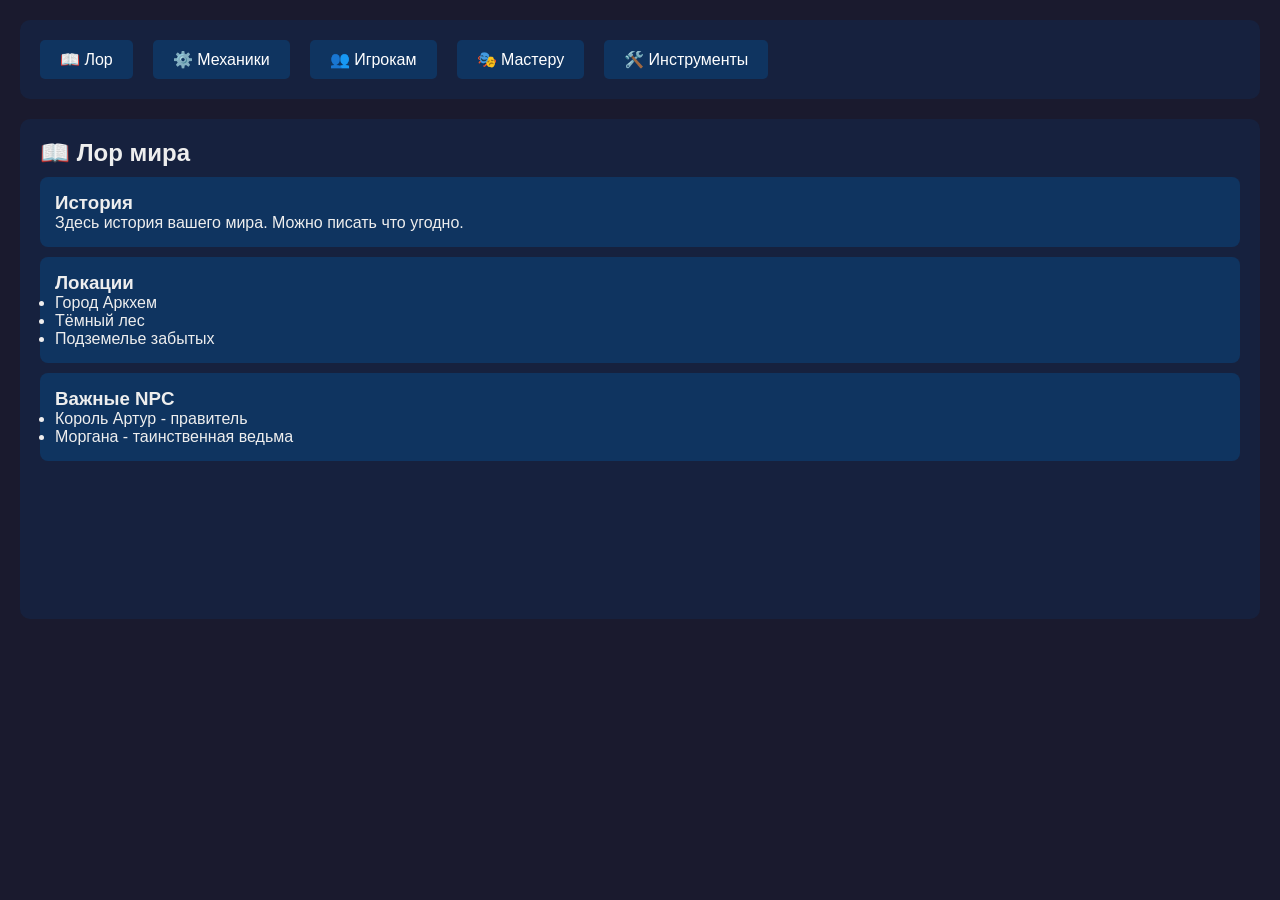
==== index.html @ 0fa033aa "Add files via upload" ====
<!DOCTYPE html>
<html lang="ru">
<head>
    <meta charset="UTF-8">
    <title>NRI Инструментарий</title>
    <link rel="stylesheet" href="css/base.css">
</head>
<body>

    <!-- МЕНЮ -->
    <div class="menu">
        <button data-page="lore">📖 Лор</button>
        <button data-page="mechanics">⚙️ Механики</button>
        <button data-page="players">👥 Игрокам</button>
        <button data-page="master">🎭 Мастеру</button>
        <button data-page="tools">🛠️ Инструменты</button>
    </div>

    <!-- КОНТЕЙНЕР ДЛЯ ПОДГРУЗКИ СТРАНИЦ -->
    <div id="content"></div>

    <script src="script.js"></script>
</body>
</html>
---- css/base.css ----
* {
    margin: 0;
    padding: 0;
    box-sizing: border-box;
}

body {
    font-family: Arial, sans-serif;
    background: #1a1a2e;
    color: #eee;
    padding: 20px;
}

.menu {
    background: #16213e;
    padding: 15px;
    margin-bottom: 20px;
    border-radius: 10px;
    display: flex;
    gap: 10px;
    flex-wrap: wrap;
}

.menu button {
    background: #0f3460;
    color: white;
    border: none;
    padding: 10px 20px;
    border-radius: 5px;
    cursor: pointer;
    font-size: 16px;
}

.menu button:hover {
    background: #e94560;
}

#content {
    background: #16213e;
    padding: 20px;
    border-radius: 10px;
    min-height: 500px;
}

/* Стили для карточек */
.card {
    background: #0f3460;
    padding: 15px;
    margin: 10px 0;
    border-radius: 8px;
}

button {
    background: #e94560;
    color: white;
    border: none;
    padding: 8px 15px;
    border-radius: 5px;
    cursor: pointer;
    margin: 5px;
}

input, textarea {
    width: 100%;
    padding: 8px;
    margin: 5px 0;
    border-radius: 5px;
    border: none;
}
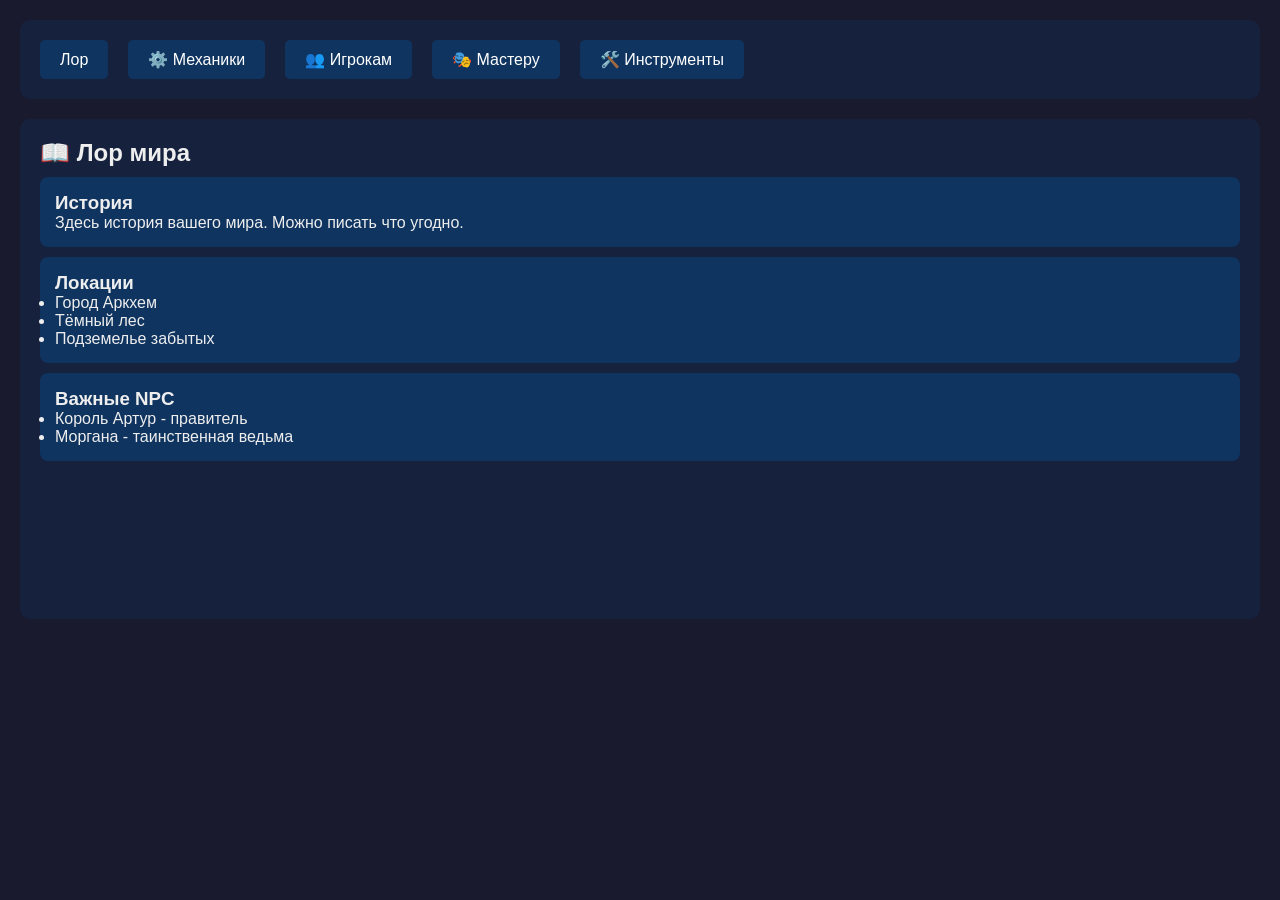
==== commit 3869e351: "Update index.html" ====
--- a/index.html
+++ b/index.html
@@ -2,14 +2,14 @@
 <html lang="ru">
 <head>
     <meta charset="UTF-8">
-    <title>NRI Инструментарий</title>
+    <title>АБСОЛЮТНЫЙ МИР</title>
     <link rel="stylesheet" href="css/base.css">
 </head>
 <body>
 
     <!-- МЕНЮ -->
     <div class="menu">
-        <button data-page="lore">📖 Лор</button>
+        <button data-page="lore">Лор</button>
         <button data-page="mechanics">⚙️ Механики</button>
         <button data-page="players">👥 Игрокам</button>
         <button data-page="master">🎭 Мастеру</button>
@@ -21,4 +21,4 @@
 
     <script src="script.js"></script>
 </body>
-</html>+</html>
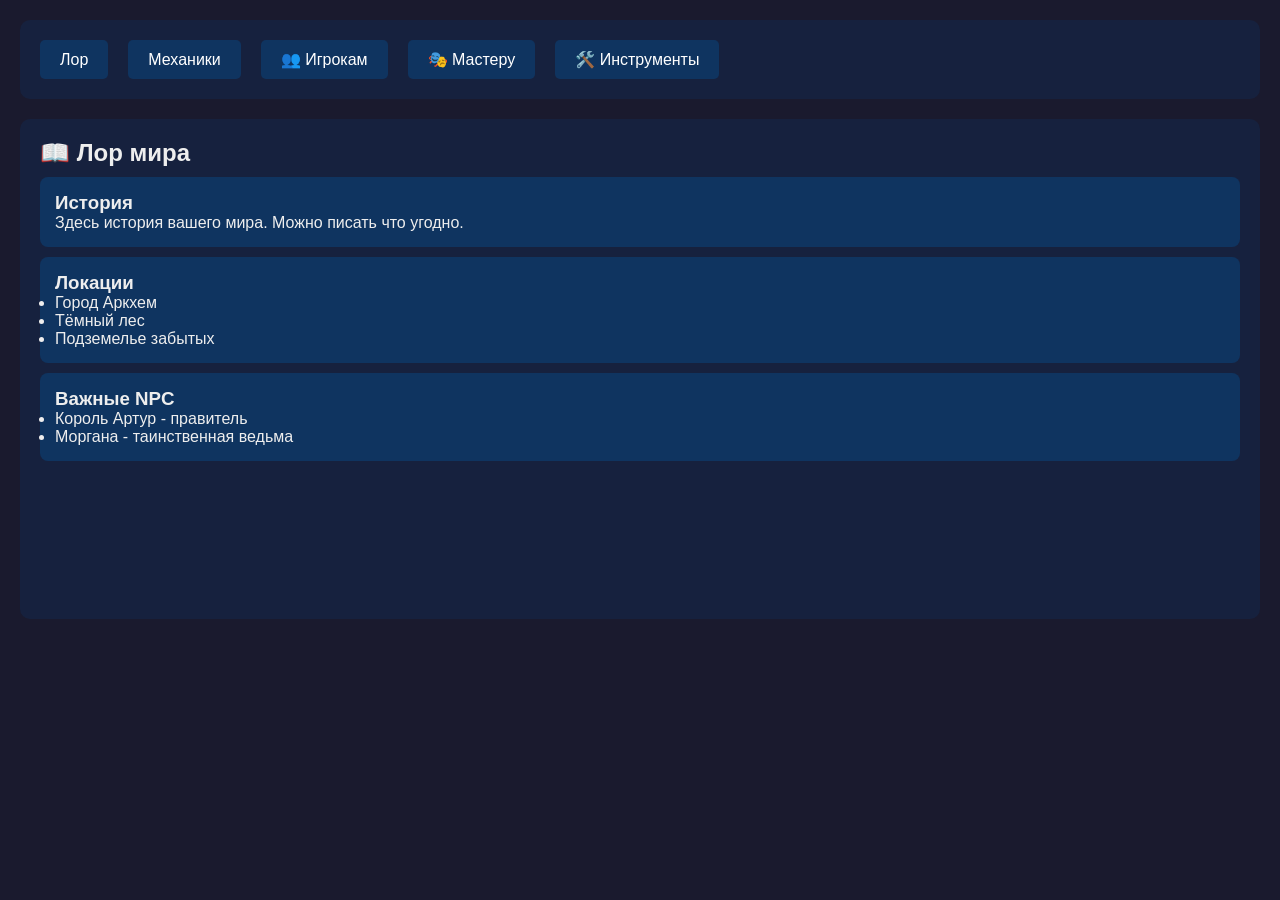
==== commit 8ff79d92: "Update index.html" ====
--- a/index.html
+++ b/index.html
@@ -10,7 +10,7 @@
     <!-- МЕНЮ -->
     <div class="menu">
         <button data-page="lore">Лор</button>
-        <button data-page="mechanics">⚙️ Механики</button>
+        <button data-page="mechanics">Механики</button>
         <button data-page="players">👥 Игрокам</button>
         <button data-page="master">🎭 Мастеру</button>
         <button data-page="tools">🛠️ Инструменты</button>
